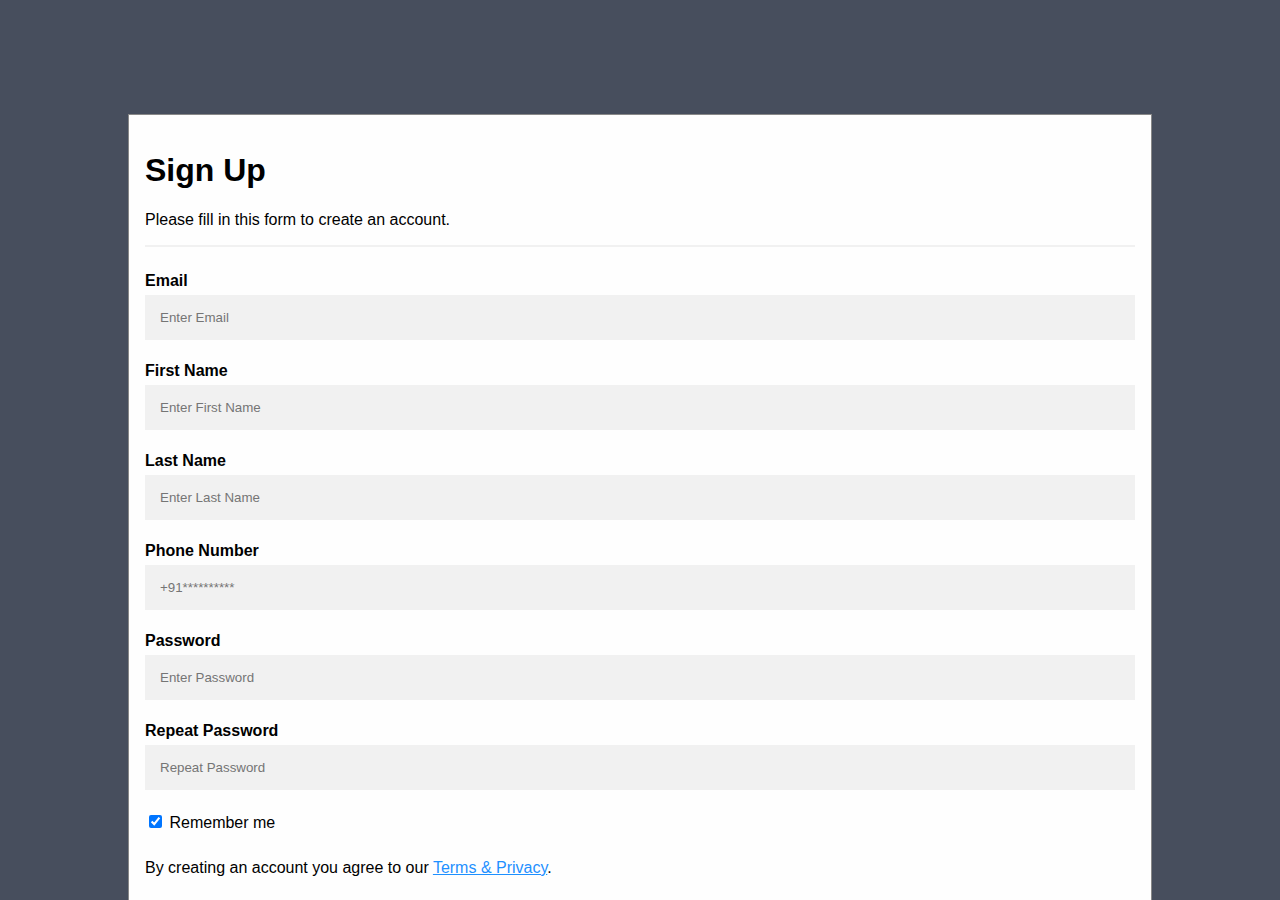
==== news_social/frontend/html_files/signup.html @ 63c3ffcf "refact(SignUp): Sign up form implementation is done." ====
<!DOCTYPE html>
<html>
<style>
body {font-family: Arial, Helvetica, sans-serif;}
* {box-sizing: border-box;}

/* Full-width input fields */
input[type=text], input[type=password] {
  width: 100%;
  padding: 15px;
  margin: 5px 0 22px 0;
  display: inline-block;
  border: none;
  background: #f1f1f1;
}

/* Add a background color when the inputs get focus */
input[type=text]:focus, input[type=password]:focus {
  background-color: #ddd;
  outline: none;
}

/* Set a style for all buttons */
button {
  background-color: #04AA6D;
  color: white;
  padding: 14px 20px;
  margin: 8px 0;
  border: none;
  cursor: pointer;
  width: 100%;
  opacity: 0.9;
}

button:hover {
  opacity:1;
}

/* Extra styles for the cancel button */
.cancelbtn {
  padding: 14px 20px;
  background-color: #f44336;
}

/* Float cancel and signup buttons and add an equal width */
.cancelbtn, .signupbtn {
  float: left;
  width: 50%;
}

/* Add padding to container elements */
.container {
  padding: 16px;
}

/* The Modal (background) */
.modal {
  /* display: none; Hidden by default */
  position: fixed; /* Stay in place */
  z-index: 1; /* Sit on top */
  left: 0;
  top: 0;
  width: 100%; /* Full width */
  height: 100%; /* Full height */
  overflow: auto; /* Enable scroll if needed */
  background-color: #474e5d;
  padding-top: 50px;
}

/* Modal Content/Box */
.modal-content {
  background-color: #fefefe;
  margin: 5% auto 15% auto; /* 5% from the top, 15% from the bottom and centered */
  border: 1px solid #888;
  width: 80%; /* Could be more or less, depending on screen size */
}

/* Style the horizontal ruler */
hr {
  border: 1px solid #f1f1f1;
  margin-bottom: 25px;
}

/* The Close Button (x) */
.close {
  position: absolute;
  right: 35px;
  top: 15px;
  font-size: 40px;
  font-weight: bold;
  color: #f1f1f1;
}

.close:hover,
.close:focus {
  color: #f44336;
  cursor: pointer;
}

/* Clear floats */
.clearfix::after {
  content: "";
  clear: both;
  display: table;
}

/* Change styles for cancel button and signup button on extra small screens */
@media screen and (max-width: 300px) {
  .cancelbtn, .signupbtn {
     width: 100%;
  }
}
</style>
<body>


<div id="id01" class="modal">
  <form class="modal-content" action="http://127.0.0.1:8000/user/signup/" method="POST">
    <div class="container">
      <h1>Sign Up</h1>
      <p>Please fill in this form to create an account.</p>
      <hr>

      <label for="email"><b>Email</b></label>
      <input type="text" placeholder="Enter Email" name="email" required>

      <label for="first_name"><b>First Name</b></label>
      <input type="text" placeholder="Enter First Name" name="first_name">

      <label for="last_name"><b>Last Name</b></label>
      <input type="text" placeholder="Enter Last Name" name="last_name">

      <label for="phone"><b>Phone Number</b></label>
      <input type="text" placeholder="+91**********" name="phone">

      <label for="password"><b>Password</b></label>
      <input type="password" placeholder="Enter Password" name="password" required>

      <label for="password-repeat"><b>Repeat Password</b></label>
      <input type="password" placeholder="Repeat Password" name="password-repeat" required>

      <label>
        <input type="checkbox" checked="checked" name="remember" style="margin-bottom:15px"> Remember me
      </label>

      <p>By creating an account you agree to our <a href="#" style="color:dodgerblue">Terms & Privacy</a>.</p>

      <div class="clearfix">
        <button type="button" onclick="document.getElementById('id01').style.display='none'" class="cancelbtn">Cancel</button>
        <button type="submit" class="signupbtn">Sign Up</button>
      </div>
    </div>
  </form>
</div>

<script>
// Get the modal
var modal = document.getElementById('id01');

</script>

</body>
</html>
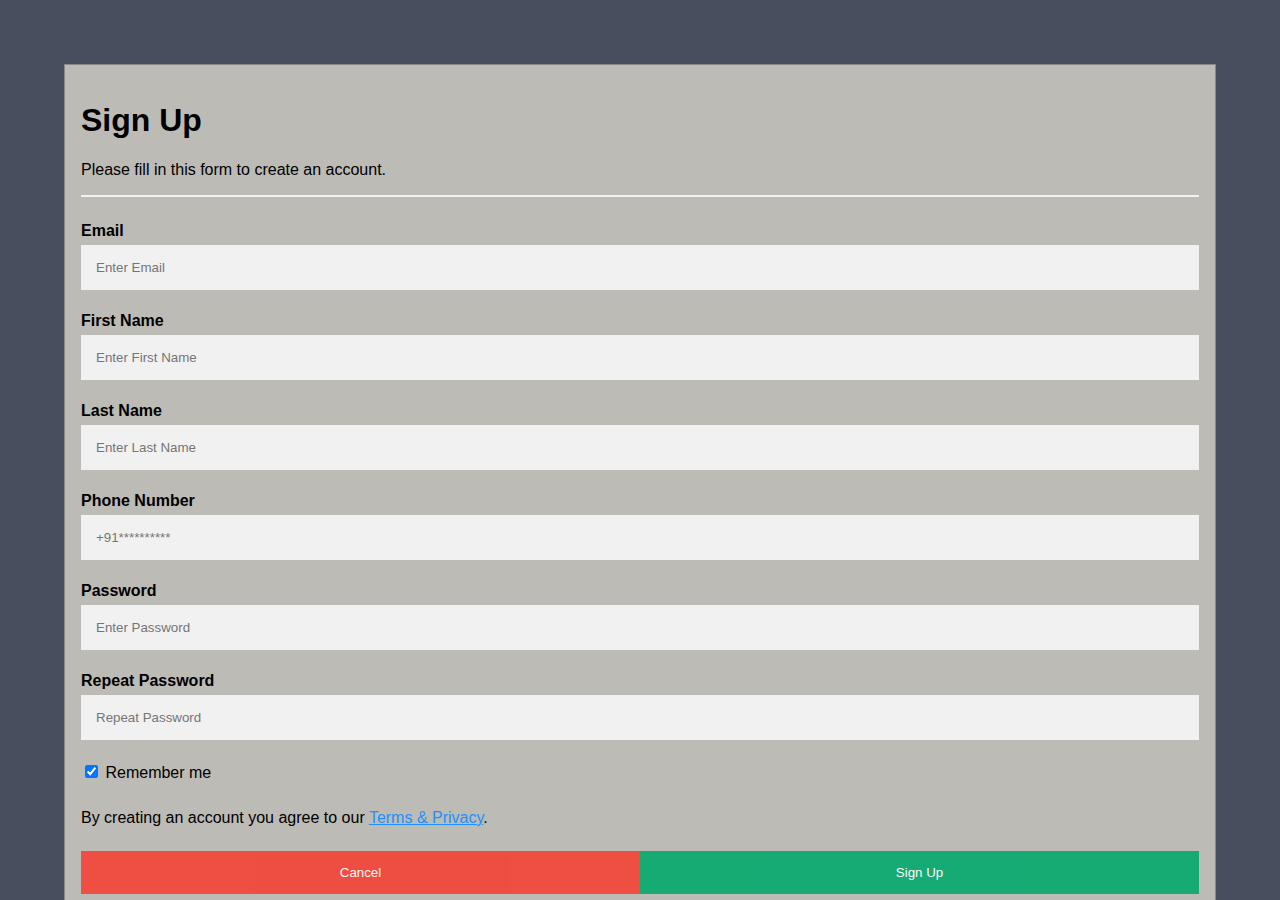
==== commit d6084394: "fix(media): Media post APIs." ====
--- a/news_social/frontend/html_files/signup.html
+++ b/news_social/frontend/html_files/signup.html
@@ -1,5 +1,5 @@
-
 <!DOCTYPE html>
+{% load static %}
 <html>
 <style>
 body {font-family: Arial, Helvetica, sans-serif;}
@@ -52,6 +52,7 @@
 /* Add padding to container elements */
 .container {
   padding: 16px;
+  background-color: #bdbbb5;
 }
 
 /* The Modal (background) */
@@ -65,7 +66,7 @@
   height: 100%; /* Full height */
   overflow: auto; /* Enable scroll if needed */
   background-color: #474e5d;
-  padding-top: 50px;
+  padding-top: 0px;
 }
 
 /* Modal Content/Box */
@@ -73,7 +74,7 @@
   background-color: #fefefe;
   margin: 5% auto 15% auto; /* 5% from the top, 15% from the bottom and centered */
   border: 1px solid #888;
-  width: 80%; /* Could be more or less, depending on screen size */
+  width: 90%; /* Could be more or less, depending on screen size */
 }
 
 /* Style the horizontal ruler */
@@ -114,44 +115,44 @@
 </style>
 <body>
 
+<img src="/frontend/static/images/social_logo.jpeg">
+<div id="id01" class="modal">
+<form class="modal-content" action="http://127.0.0.1:8000/user/signup/" method="POST">
+  <div class="container">
+    <h1>Sign Up</h1>
+    <p>Please fill in this form to create an account.</p>
+    <hr>
 
-<div id="id01" class="modal">
-  <form class="modal-content" action="http://127.0.0.1:8000/user/signup/" method="POST">
-    <div class="container">
-      <h1>Sign Up</h1>
-      <p>Please fill in this form to create an account.</p>
-      <hr>
+    <label for="email"><b>Email</b></label>
+    <input type="text" placeholder="Enter Email" name="email" required>
 
-      <label for="email"><b>Email</b></label>
-      <input type="text" placeholder="Enter Email" name="email" required>
+    <label for="first_name"><b>First Name</b></label>
+    <input type="text" placeholder="Enter First Name" name="first_name">
 
-      <label for="first_name"><b>First Name</b></label>
-      <input type="text" placeholder="Enter First Name" name="first_name">
+    <label for="last_name"><b>Last Name</b></label>
+    <input type="text" placeholder="Enter Last Name" name="last_name">
 
-      <label for="last_name"><b>Last Name</b></label>
-      <input type="text" placeholder="Enter Last Name" name="last_name">
+    <label for="phone"><b>Phone Number</b></label>
+    <input type="text" placeholder="+91**********" name="phone">
 
-      <label for="phone"><b>Phone Number</b></label>
-      <input type="text" placeholder="+91**********" name="phone">
+    <label for="password"><b>Password</b></label>
+    <input type="password" placeholder="Enter Password" name="password" required>
 
-      <label for="password"><b>Password</b></label>
-      <input type="password" placeholder="Enter Password" name="password" required>
+    <label for="password-repeat"><b>Repeat Password</b></label>
+    <input type="password" placeholder="Repeat Password" name="password-repeat" required>
 
-      <label for="password-repeat"><b>Repeat Password</b></label>
-      <input type="password" placeholder="Repeat Password" name="password-repeat" required>
+    <label>
+      <input type="checkbox" checked="checked" name="remember" style="margin-bottom:15px"> Remember me
+    </label>
 
-      <label>
-        <input type="checkbox" checked="checked" name="remember" style="margin-bottom:15px"> Remember me
-      </label>
+    <p>By creating an account you agree to our <a href="#" style="color:dodgerblue">Terms & Privacy</a>.</p>
 
-      <p>By creating an account you agree to our <a href="#" style="color:dodgerblue">Terms & Privacy</a>.</p>
-
-      <div class="clearfix">
-        <button type="button" onclick="document.getElementById('id01').style.display='none'" class="cancelbtn">Cancel</button>
-        <button type="submit" class="signupbtn">Sign Up</button>
-      </div>
+    <div class="clearfix">
+      <button type="button" onclick="document.getElementById('id01').style.display='none'" class="cancelbtn">Cancel</button>
+      <button type="submit" class="signupbtn">Sign Up</button>
     </div>
-  </form>
+  </div>
+</form>
 </div>
 
 <script>
